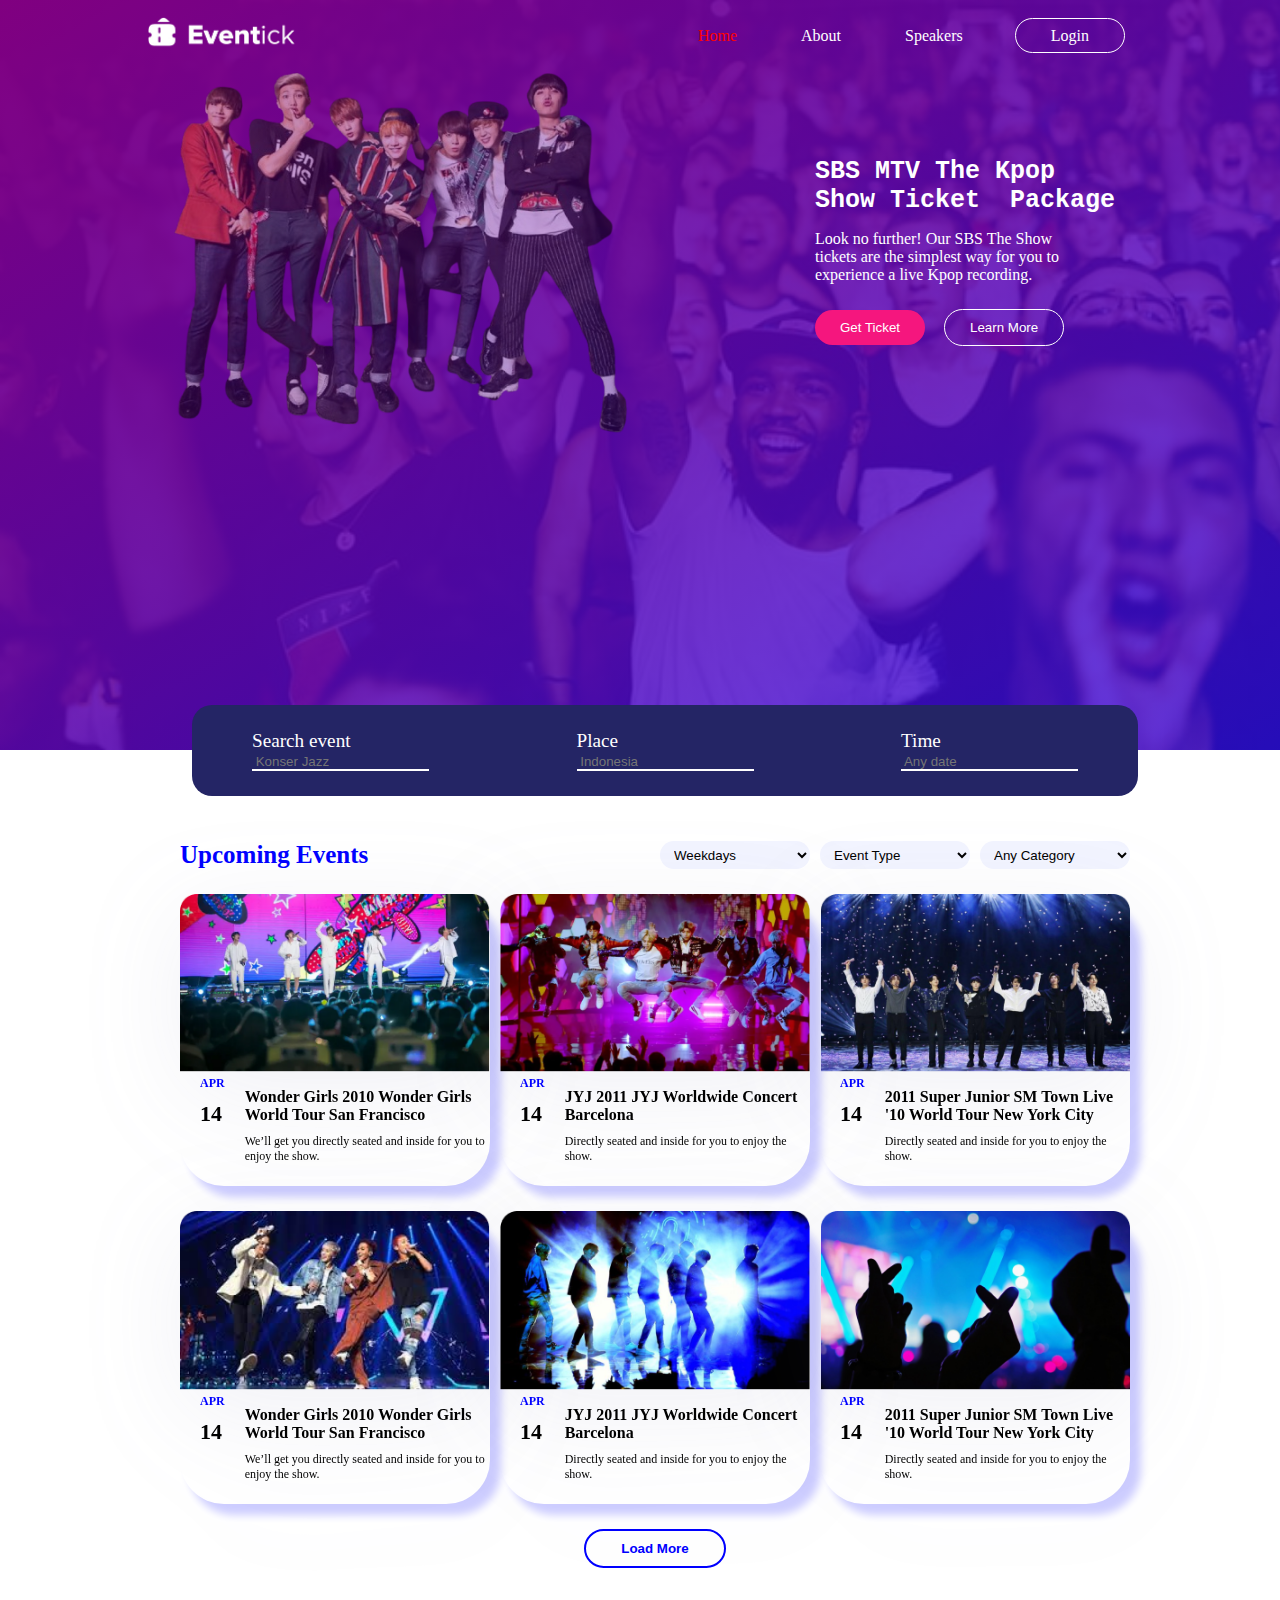
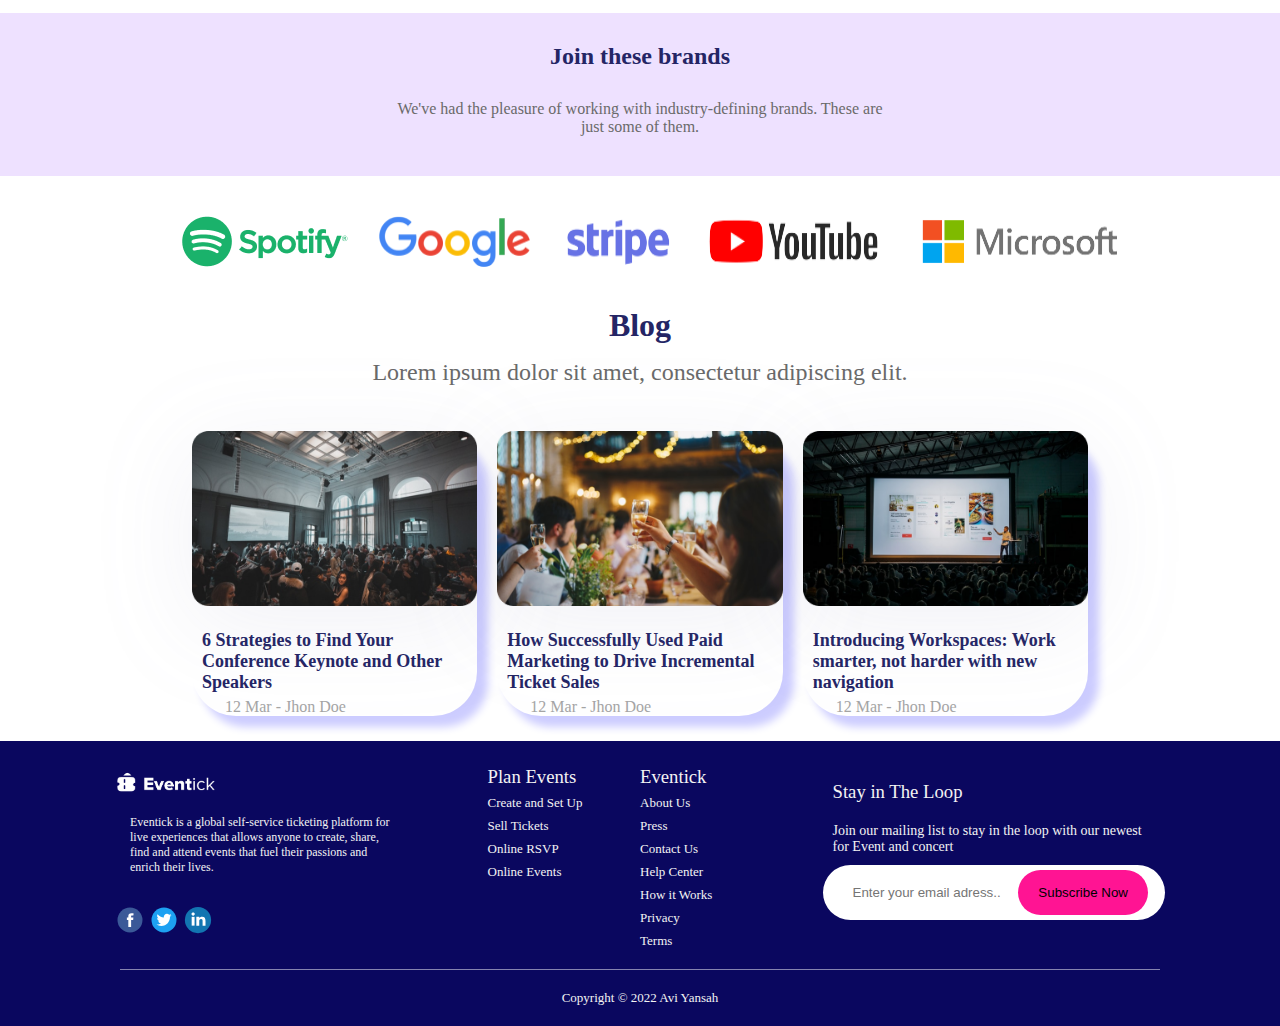
==== index.html @ 2ce07254 "last version" ====
<!DOCTYPE html>
<html lang="en">

<head>
    <meta charset="UTF-8">
    <meta name="viewport" content="width=device-width, initial-scale=1.0">

    <link rel="stylesheet" href="home.css">
    <link rel="icon" type="image/x-icon" href="/imgs/favicon.png">

    <title>SBS MTV The Kpop Show Ticket  Package</title>
</head>

<body>
    <header>
        <nav class="container">
            <div class="logo">
                <img src="imgs/logo.png" alt="Logo de Eventify">
            </div>
            <div class="link">
                <ul>
                    <li><a class="active" href="indix.html">Home</a></li>
                    <li><a href="about.html">About</a></li>
                    <li><a href="speakers.html">Speakers</a></li>
                    <li  ><a id="login" href="login.html">Login</a></li>
                </ul>
            </div>
        </nav>
        <section class="sec-in-header">
            <div class="img-bts">
                <img src="imgs/image.png" alt="image de bts">
            </div>
            <div class="cote-img">
                <h1>
                    <pre>SBS MTV The Kpop
Show Ticket  Package</pre>
                </h1>
                <P> Look no further! Our SBS The Show tickets are the simplest way for you to experience a live Kpop
                    recording.</P>
                <div class="sec-bottom">
                    <a href="login.html"><button id="col-1">Get Ticket</button></a>
                    <a href="About.html"><button id="col-2">Learn More</button></a>
                </div>
            </div>
        </section>
    </header>
    <!-- Search Box------------------------------------------------------------------------- -->
    <section class="box">
        <div >
            <label for="Search-event"> Search event </label>
            <input type="text" name="Search-event" placeholder=" Konser Jazz ">
        </div>
        <div>
            <label class="search" for="Search-place"> Place </label>
            <input  type="text" name="Search-place" placeholder=" Indonesia ">
        </div>
        <div>
            <label class="search" for="Search-time"> Time </label>
            <input type="text" name="Search-time" placeholder=" Any date ">
        </div>
    </section>
    <!-- End Search Box------------------------------------------------------------------------- -->


    <!-- Upcoming Events------------------------------------------------------------------------- -->
    <section class="upcoming-events">
        <div class="events-container">
            <div class="events-title">
                <h1>Upcoming Events</h1>
            </div>
            <select name="week">
                <option>Weekdays</option>
            </select>
            <select name="type">
                <option>Event Type</option>
            </select>
            <select name="category">
                <option>Any Category</option>
            </select>
            <div class="events-card">
                <img src="imgs/Rectangle 12.png" alt="event-1">
                <div class="event-description">
                    <div class="time">
                        <h3>APR</h3>
                        <h3>14</h3>
                    </div>
                    <div class="desc">
                        <h2>Wonder Girls 2010 Wonder Girls World Tour San Francisco</h2>
                        <p>We’ll get you directly seated and inside for you to enjoy the show.</p>
                    </div>
                </div>
            </div>
            <div class="events-card">
                <img src="./imgs/Rectangle 12-1.png" alt="event-1">
                <div class="event-description">
                    <div class="time">
                        <h3>APR</h3>
                        <h3>14</h3>
                    </div>
                    <div class="desc">
                        <h2>JYJ 2011 JYJ Worldwide Concert Barcelona</h2>
                        <p>Directly seated and inside for you to enjoy the show.</p>
                    </div>
                </div>
            </div>
            <div class="events-card">
                <img src="./imgs/Rectangle 12-2.png" alt="event-1">
                <div class="event-description">
                    <div class="time">
                        <h3>APR</h3>
                        <h3>14</h3>
                    </div>
                    <div class="desc">
                        <h2>2011 Super Junior SM Town Live '10 World Tour New York City</h2>
                        <p>Directly seated and inside for you to enjoy the show.</p>
                    </div>
                </div>
            </div>
            <div class="events-card">
                <img src="./imgs/Rectangle 12-3.png" alt="event-1">
                <div class="event-description">
                    <div class="time">
                        <h3>APR</h3>
                        <h3>14</h3>
                    </div>
                    <div class="desc">
                        <h2>Wonder Girls 2010 Wonder Girls World Tour San Francisco</h2>
                        <p>We’ll get you directly seated and inside for you to enjoy the show.</p>
                    </div>
                </div>
            </div>
            <div class="events-card">
                <img src="./imgs/Rectangle 12-4.png" alt="event-1">
                <div class="event-description">
                    <div class="time">
                        <h3>APR</h3>
                        <h3>14</h3>
                    </div>
                    <div class="desc">
                        <h2>JYJ 2011 JYJ Worldwide Concert Barcelona</h2>
                        <p>Directly seated and inside for you to enjoy the show.</p>
                    </div>
                </div>
            </div>
            <div class="events-card">
                <img src="./imgs/Rectangle 12-5.png" alt="event-1">
                <div class="event-description">
                    <div class="time">
                        <h3>APR</h3>
                        <h3>14</h3>
                    </div>
                    <div class="desc">
                        <h2>2011 Super Junior SM Town Live '10 World Tour New York City</h2>
                        <p>Directly seated and inside for you to enjoy the show.</p>
                    </div>
                </div>
            </div>
            <div class="event-btn">
                <button type="submit">Load More</button>
            </div>
        </div>
    </section>
    <!-- End Upcoming Events------------------------------------------------------------------------- -->
    <!--  join-brands section ------------------------------------------------------------------------- -->

    <section class="brand">
        <div class="join-brands">
            <h2>Join these brands</h2>
            <p>We've had the pleasure of working with industry-defining brands. These are just some of them.</p>
        </div>
    </section>

    <!-- End  join-brands section ------------------------------------------------------------------------- -->
    <!-- brands Logos section ------------------------------------------------------------------------- -->
    <section>
        <div class="logos-brand">
            <img src="./imgs/spotify.png" alt="spoti img">
            <img src="./imgs/google.png" alt="google img">
            <img src="./imgs/stripe.png" alt="stripe img">
            <img src="./imgs/youtube.png" alt="youtube img">
            <img src="./imgs/microsoft.png" alt="microsoft">
        </div>
    </section>
    <!--  End brands Logos section ------------------------------------------------------------------------- -->
    <!-- Blog section ------------------------------------------------------------------------- -->
    <section>
        <div class="blog">
            <div class="blog-title">
                <h1>Blog</h1>
                <p>Lorem ipsum dolor sit amet, consectetur adipiscing elit. </p>
            </div>
            <div class="blog-img">
                <img src="./imgs/blog1.png" alt="blog1">
                <h2>6 Strategies to Find Your Conference Keynote and Other Speakers</h2>
                <P>12 Mar - Jhon Doe</P>
            </div>
            <div class="blog-img">
                <img src="./imgs/blog2.png" alt="blog2">
                <h2>How Successfully Used Paid Marketing to Drive Incremental Ticket Sales</h2>
                <P>12 Mar - Jhon Doe</P>
            </div>
            <div class="blog-img">
                <img src="./imgs/blog3.png" alt="blog3">
                <h2>Introducing Workspaces: Work smarter, not harder with new navigation</h2>
                <P>12 Mar - Jhon Doe</P>
            </div>
        </div>
    </section>
    <!-- End of Blog section ------------------------------------------------------------------------- -->

    <!-- footer section------------------------------------------------------------------------- -->
    <footer class="main-footer">
        <section class="footer-container">
            <div class="footer-about">
                <img src="imgs/logo.png" alt="logo de Eventify" id="footer-logo">
                <p>
                    Eventick is a global self-service ticketing platform for live experiences
                    that allows anyone to create, share, find and attend events that fuel their
                    passions and enrich their lives.
                </p>
                <div class="social-media">
                    <img src="icons/facebook.svg" alt="Facebook page">
                    <img src="icons/twitter.svg" alt="Facebook page">
                    <img src="icons/linkedin.svg" alt="Facebook page">
                </div>
            </div>
            <div class="footer-events">
                <h3>Plan Events</h3>
                <p><a href="#">Create and Set Up</a></p>
                <p><a href="#">Sell Tickets</a></p>
                <p><a href="#">Online RSVP</a></p>
                <p><a href="#">Online Events</a></p>
            </div>
            <div class="footer-links">
                <h3>Eventick</h3>
                <p><a href="About.html">About Us</a></p>
                <p><a href="#">Press</a></p>
                <p><a href="login.html">Contact Us</a></p>
                <p><a href="#">Help Center</a></p>
                <p><a href="#">How it Works</a></p>
                <p><a href="#">Privacy</a></p>
                <p><a href="#">Terms</a></p>
            </div>
            <div class="footer-news-letter">
                <h3>Stay in The Loop</h3>
                <p>
                    Join our mailing list to stay in the
                    loop with our newest for Event and concert
                </p>
                <div class="newsletter">
                    <input type="text" id="news-input" placeholder="Enter your email adress..">
                    <button type="button">Subscribe Now</button>
                </div>
            </div>
        </section>
        <div class="copy-right">
            Copyright &copy; 2022 Avi Yansah
        </div>
    </footer>
    <!-- End of Footer section ------------------------------------------------------------------------- -->

</body>

</html>
---- home.css ----
*{
    padding: 0;
    margin: 0;
}
.active {
    color : red !important;
    }


html{
overflow-x: hidden;
scroll-behavior: smooth;
}

.link ul{
    list-style-type: none;
    margin:0;
    padding:0;
    display:flex;

}
#login{
    border: 1px solid white;
    border-radius: 35px;
    margin-top: -7px;
    cursor: pointer;
    padding-inline: 35px;
    /* display: block; */
}
.link li a {
    text-decoration:none;
    color: white;
    margin-right: 40px;
        padding: 8px  12px ;
}
.link li:not(.login) a:hover:not(.active) {
    background-color: #e91e8e ;
    color: white;
    border-radius: 35px;
  }
  
.container,
.sec-in-header{
    display: flex;
    margin: 0 130px;
}
.link{
    display: flex;
    align-items: center;
    width: 80%;
    justify-content: right;
    
}
.logo{
    width: 20%;
}
img{
    width: 150px;
}

header{
    background-image: linear-gradient(to bottom right , purple, rgba(41, 4, 248, 0.7)) , url("imgs/wallpaper.jpg"); 
    background-size: cover;
    background-repeat: no-repeat;
    background-position: center;
    width: 100%;
    margin: 0;
    padding: 15px;
    height: 80vh;
}
.sec-in-header{
    display: flex;
} 
.img-bts,
.cote-img{
    width:50%;
}
.img-bts img {
    width: 100%;

  }
  .cote-img {
    color: white;
    width: 25%;

  }
  .cote-img{
    padding: 100px 0 0 160px ;
  }
  .cote-img P {
margin-top:15px;

  }
  .cote-img h1{
    font-size: 25px;
  }
  

.sec-bottom{
    margin-top: 25px;
    cursor: pointer;
}
.sec-bottom button{
    padding: 10px 25px;
    border-radius: 30px;
    cursor: pointer;
}

#col-1{
    border: none;
    background-color:#f5167e;
    color: white;
    margin-right: 15px;
}

#col-2{
    border: 1px solid white;
    background-color: transparent;
    color: white;
}


.box{
    display: flex;
}
label{
    display:block;
    font-size: larger;
}
.box div{
    padding: 0 35px;
}
option{
    font-size: large;
    color : white;
}
.box div input,
.box div select,
.box div input:focus,
.box div select:focus{
    border-top: none;
    border-left: none;
    border-right: none;
    border-bottom: 2px solid white;
    background-color: transparent;
    outline: none ;
}

.box{
    display: flex;
    background-color: #242565;
    color: white;
    width: 70%;
    margin:-45px 15% 0 ;
    padding: 25px;
    border-radius: 20px;
    justify-content: space-between;
}
select{
    padding: 0 75px;
}
/* footer{
background-color: #0A075F;
}

.first-div{
    background-color: rgb(235, 111, 10);
    margin:60px;
    width: 33%;

} */
 /* Footer Section --------------------------------------------------------------------------*/

.main-footer{
    background-color: #0A075F;
    margin-top: 20px;
    color:#F3F3F3;

}

.footer-container{
    display: flex;
    margin: 0 75px;
    padding: 10px;
    color:#F3F3F3;

}


.footer-about,
.footer-news-letter{
    width:35%;
    margin: 10px 10px 10px 0; 
    padding: 10px 30px;
}

.footer-events,
.footer-links{
    width:15%;
    margin: 15px 10px 10px 0;
    display: block;
}
.footer-news-letter h3,
.footer-news-letter p{
    padding: 10px;
}

.footer-events a,
.footer-links a
{
padding-top: 15px;
color:#F3F3F3;

}
#footer-logo{
    width: 30%;
}

.footer-about p{
    font-size: 12px;
    font-weight: 200;
    width: 80%;
    padding: 15px;
    padding-top: 15px;

}

.social-media img{
    width: 30px;
    padding-top: 15px;

}

.footer-container a{
    text-decoration: none;
    font-size: small;
}

.footer-events p,
.footer-links p{
    margin-top: -5px;
    padding-top: 10px;

}

.footer-container h3{
    font-weight: 500;
}

.footer-news-letter p{
    font-weight: 300;
    font-size: 14px;
    color:#F3F3F3;

}

.newsletter{
    position: relative;
}

.newsletter input{
    background-color: white;
    border: none;
    border-radius: 30px;
    padding: 20px 30px;
    width: 85%;
    position: absolute;
    color: black;
}

.newsletter input{
    border: none;
    outline: none;
}

.newsletter button{
    position: absolute;
    right: 7px;
    top: 5px;
    padding: 15px 20px;
    align-content: center;
    border: none;
    border-radius: 35px;
    /* margin-left: 20px; */
    background-color: deeppink;
    cursor: pointer;
}

.newsletter button:hover{
    background-color: #141572;
    transition: all 400ms;
    border: none;
}

.copy-right{
    font-size: 13px;
    font-weight: 300;
    padding: 20px 0;
    text-align: center;
    border-top: 1px solid rgba(255, 255, 255, 0.5);
    margin: 0 120px
}

.events-container{
    display: grid;
    grid-template-columns: repeat(6 , 1fr);
    grid-template-rows: repeat(4 , auto);
    margin: 45px 150px ;
    padding-left: 30px;
    padding-right: 0px;
    gap:  25px 10px; 
}

.events-title{
    grid-column: 1 / 4 ;
}

.events-title h1{
    color: blue;
    font-size: 25px;
    font-weight: 600;
}

.events-container select{
    height: 100%;
    width: 100%;
    align-self: center;
    justify-self: center;
    border: none;
    border-radius: 30px;
    background-color:#F2F4FF;
    padding: 5px 10px;
}

.events-card{
    grid-column: span 2;
    filter: drop-shadow(0px 18.9529px 47.3822px rgba(119, 115, 170, 0.1));
    padding-bottom: 22px;

}

.events-card img{
    width: 100%;
}

.event-description{
    display: flex;
}

.time{
    padding: 0 20px;
}

.time h3:first-child{
    color: blue;
    font-size: 12px;
}

.time h3:last-child{
    font-size: 22px;
    margin-top: 10px;
}

.desc h2{
    font-size: 16px;
    padding-top: 12px;
}

.desc p{
    font-size: 12px;
    margin-top: 10px;  

}

.event-btn{
    grid-column: span 6;
    text-align: center;
}

.event-btn button{
    padding: 10px 35px;
    border-radius: 30px;
    border: 2px solid blue;
    color: blue;
    font-weight: 600;
    background-color: transparent;
}

/* <!--  join-brands section ------------------------------------------------------------------------- --> */

.join-brands{
    background-color: #EEE1FF;
    text-align: center;
}
.join-brands h2 {
    color: #242565;
    font-weight:700;
    padding: 30px;

}
.join-brands p {
    
    padding: 0 390px 40px ;
    font-weight: 500;
    color: #6A6A6A;
}
/* <!--   End join-brands section ------------------------------------------------------------------------- --> */

.logos-brand{
    display: flex;
    margin: 25px 13%;
}
.logos-brand img {
    display: block;
    justify-content: space-between;
    padding: 15px 15px;
    width: 100%;
}
/* <!--  End brands L ogos section ------------------------------------------------------------------------- --> */
/* <!-- Blog section ------------------------------------------------------------------------- --> */

.blog{
    display: grid;
    grid-template-columns: repeat(3,1fr);
    gap: 30px 20px;
    margin: 25px 15%;


}
.blog-title{
    grid-column: span 3;
    text-align: center;
}

.blog-title h1{
    font-weight: 900;
    font-size:xx-large;
    color: #242565;
}
.blog-title p{
    color:#6A6A6A;
    font-weight: 500;
    font-size: x-large;
    margin-top: 15px ;
    margin-bottom: 15px;
}
.blog-img img {
    width: 100%; 
    filter: drop-shadow(0px 18.9529px 47.3822px rgba(119, 115, 170, 0.1));
}
.blog-img h2{
color: #242565;
font-size: large;
padding-top: 20px;
padding-left: 10px;
} 
.blog-img p {
    color: #A5A5A5;
    padding-top: 5px;
    padding-left: 18px;
    margin-left: 15px;
}
.blog-img{
    box-shadow: 10px 10px 9px 1px rgba(0, 0, 255, .2); 
    transition: all .5s;
    cursor: pointer;
    border-radius: 44px;
}
.blog-img:hover{
    scale: 1.05;
    background-color: black;
    color: white;
    z-index: 2;
 }

/* <!-- End Blog section ------------------------------------------------------------------------- --> */

/* <!-- Speakers section ------------------------------------------------------------------------- --> */
.Speakers-title{
    grid-column: 1 / 7 ;
    text-align: center;
    padding: 0 50px;
    color: #0A075F;
}
.events-card{
    box-shadow: 10px 10px 9px 1px rgba(0, 0, 255, .2); 
    transition: all .5s;
    cursor: pointer;
    border-radius: 44px;
}
.events-card:hover{
    scale: 1.05;
    background-color: black;
    color: white;
    z-index: 2;
 }
 .header-speakers{
    background-image: linear-gradient(to bottom right , rgb(141, 199, 215), rgba(250, 88, 215, 0.4)) , url("imgs/BACK-ABOUT.jpg"); 
 }
 .img-bts{
    opacity: 0.6;
 }

 /* -------------------------------------------------------------------------------- */
                                   /* PAGE ABOUT */
 /* -------------------------------------------------------------------------------- */
 .header-about{
    background-image: linear-gradient(to bottom right , rgb(231, 221, 231), rgba(41, 4, 248, 0.5)) , url("imgs/background-about.png"); 

 }
 .sectors{
    display: grid;
    grid-template-columns: repeat(3 , 1fr);
    grid-template-rows: auto auto auto;
    gap: 20px;
    margin: 30px 15%;
 }
 .sectors-title {
    grid-column: 1/span 3 ;
    color:#A91DBE;
    text-align: center;
    font-size: xx-large;
    padding-bottom: 30px;
    margin: 0;
 }
 .sectors-card h3{
color: #A91DBE;
text-align: center;

 }
 .sectors-card ul {
margin: 0;
padding-left: 35px; 
}
 .sectors-card{
    background-color: #D9D9D9;
    border: 1px solid black;
    padding: 10px;
    box-shadow: 10px 10px 9px 1px rgba(0, 0, 255, .2); 
}
 .sectors-card img{
    width: 100%;
 }
 .sectors-card:hover{
    scale: 1.3;
    background-color: black;
    color: white;
    z-index: 2;
 }
 .sectors-card{
        transition: all .5s;
        cursor: pointer;
 }
 .box-about{
    display: grid;
    grid-template-columns: repeat(3 , 1fr);
    grid-template-rows: auto auto;
    margin: 25px 15%;
    gap: 20px;
    text-align: center;
    background-color: #242565;
    color: white;
    width: 70%;
    padding: 14px;
    border-radius: 20px;
    margin-top: -50px;
     
    
  }
  .b1{
    grid-column: span 1;
  }
  /* ------------------------------------------------------------------------------------------------------------------ */
                                                             /* LOGIN PAGE */
  /* ------------------------------------------------------------------------------------------------------------------- */
  
  .login-page {
    background-image: linear-gradient(to bottom right , rgb(201, 124, 173), rgba(118, 36, 231, 0.2)) , url("imgs/BACK-LOGIN.jpg"); 
    background-size: cover;
    background-repeat: no-repeat;
    background-position: center;
    width: 100%;
    margin: 0;
    padding: 15px;
    height: 96vh;
  }
  .img-bts-login {
    width: 55%;
    margin-left: 0px;
    margin-top: 60px;
    opacity: 0.5;

  }
  .img-bts-login img{
    width: fit-content;
    
  }
  .sec-in-header-login{
    display: flex;
  }
  .form-login{
    background-color:  rgba(243, 239, 242, 0.3);
    margin-top: 80px;
    margin-left: 80px;
    height: 400px;
    width: 30%;
    /* margin-bottom: 700px; */
    border: 1px solid black;
    box-shadow: 10px 10px 9px 1px rgba(8, 8, 16, 1);

  }
.form-login input{
    display: block;
}
.form-login form {

    grid-row: 3/7;
}
.form-title{
    color:white;
    margin-top: 25px;
    margin-bottom: 25px;
    text-align: center;
}
.form-title p {
    padding: 10px 10px;
    font-size: 400;
    font-weight: bold;
}
.form-input input:not(.login-input){
    margin:  15px  auto;
    padding: 10px 100px;
    text-align: center;
    align-self: center;
    display: block;
    width: 30%;
    border: none;
    border-radius: 15px;
    outline: none;
 }



.login-input{
background-color: rgb(40,12,183,0.5);
cursor: pointer;
text-align: center;
padding: 10px 100px;
color: white;
border-radius: 15px;
border: none;
margin-inline:auto;
margin-bottom: 15px;

}
.forget-pass {
text-align: center;
}
.forget-pass a{
    color: black ;

}
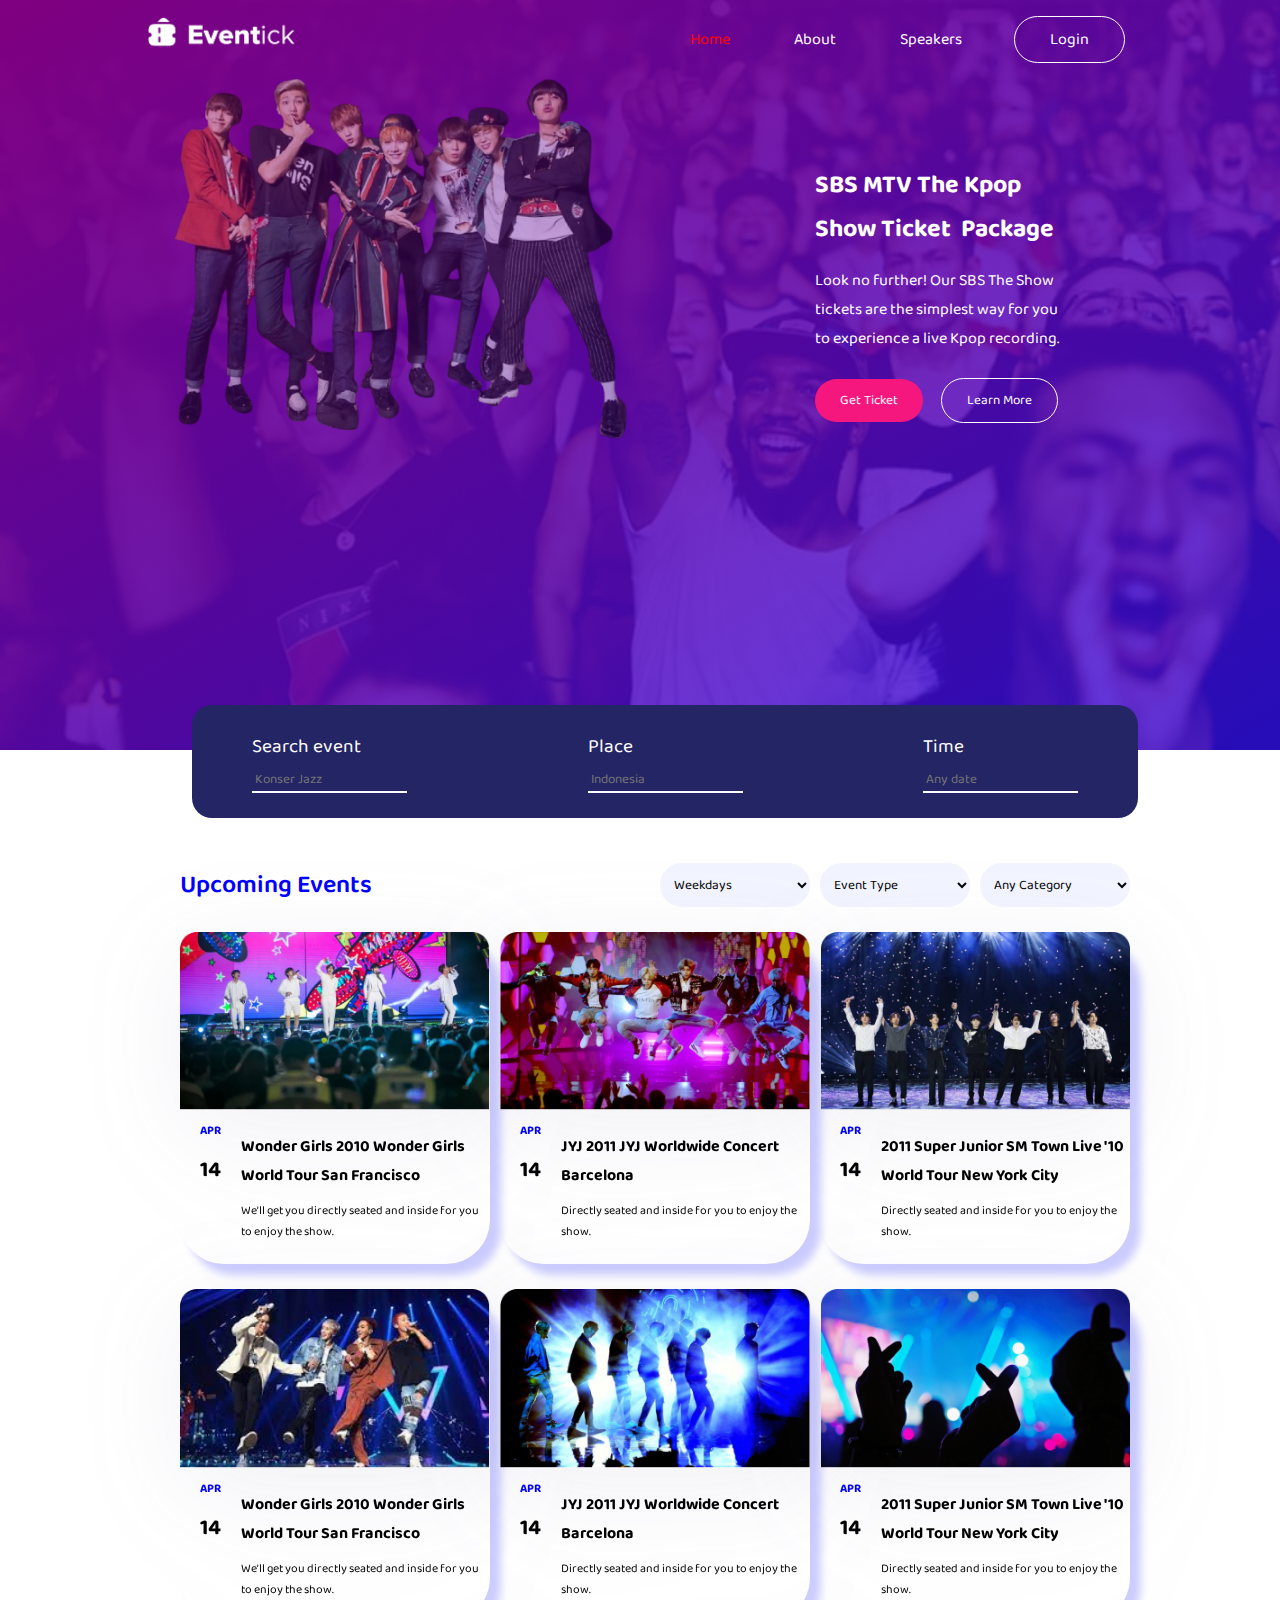
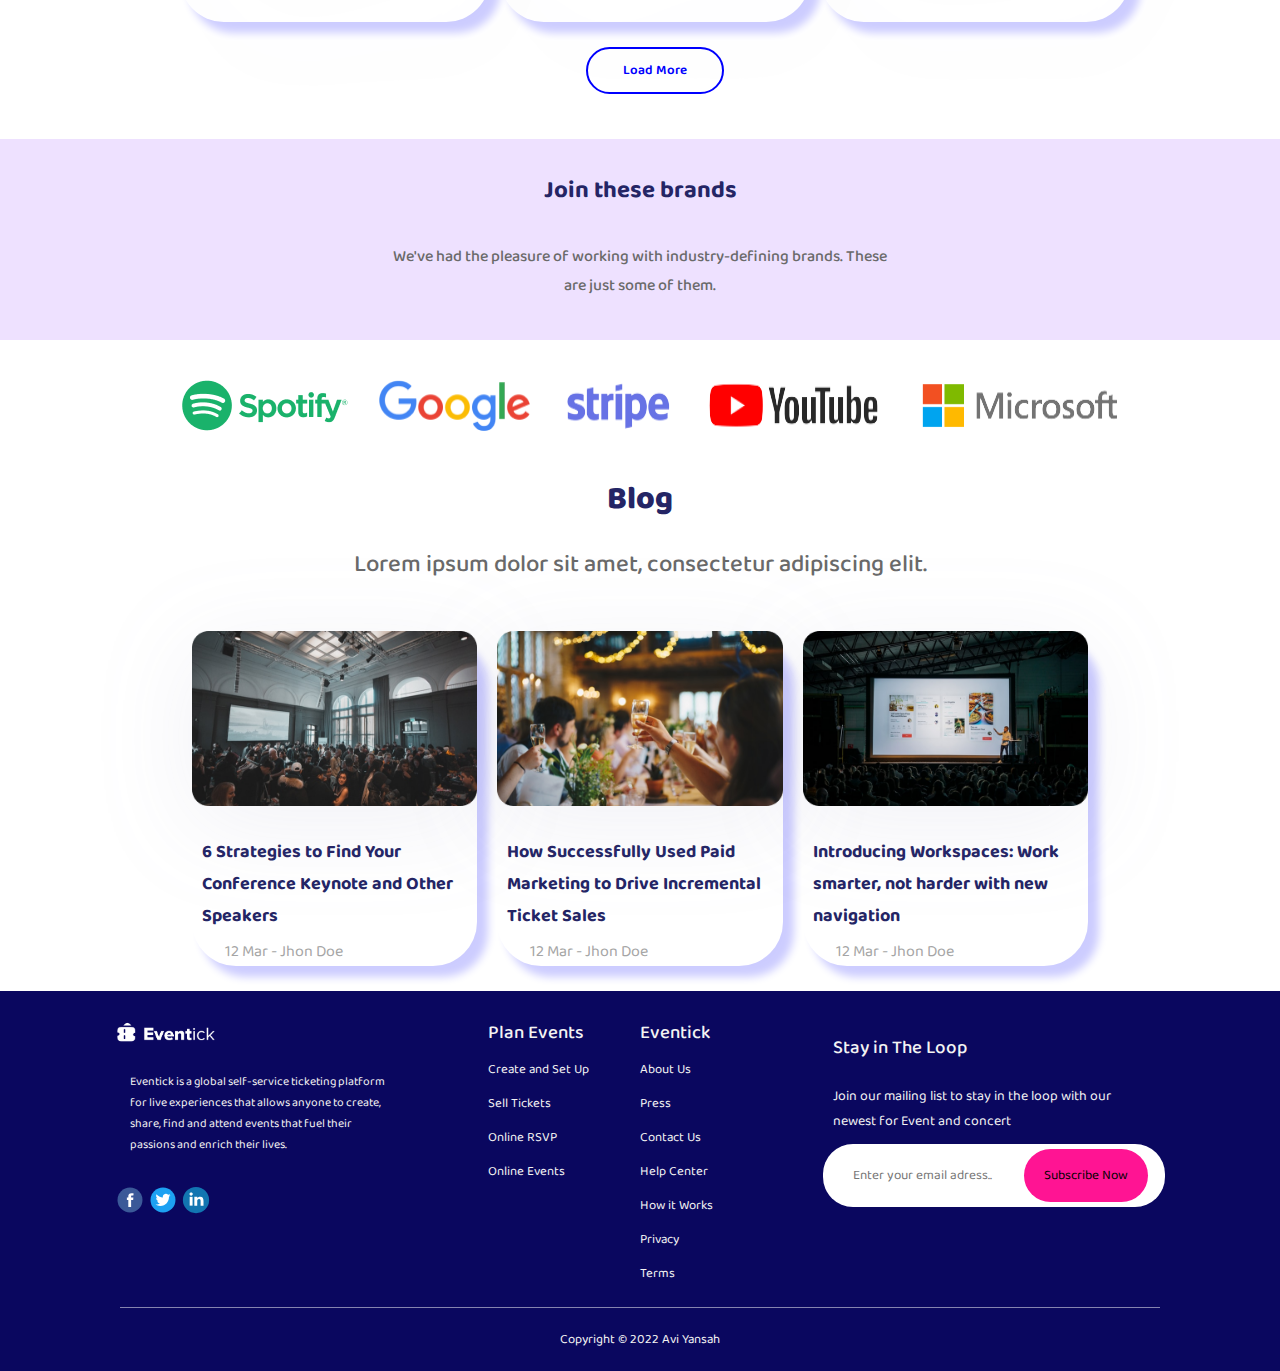
==== commit 9759d719: "changement de font" ====
--- a/index.html
+++ b/index.html
@@ -7,8 +7,10 @@
 
     <link rel="stylesheet" href="home.css">
     <link rel="icon" type="image/x-icon" href="/imgs/favicon.png">
-
     <title>SBS MTV The Kpop Show Ticket  Package</title>
+    <link rel="preconnect" href="https://fonts.googleapis.com">
+    <link rel="preconnect" href="https://fonts.gstatic.com/" crossorigin>
+    <link href="https://fonts.googleapis.com/css2?family=Baloo+Paaji+2:wght@400..800&display=swap" rel="stylesheet">
 </head>
 
 <body>
--- a/home.css
+++ b/home.css
@@ -1,6 +1,11 @@
 *{
     padding: 0;
     margin: 0;
+}
+*{
+    margin: 0;
+    padding: 0;
+    font-family: "Baloo Paaji 2", sans-serif;
 }
 .active {
     color : red !important;
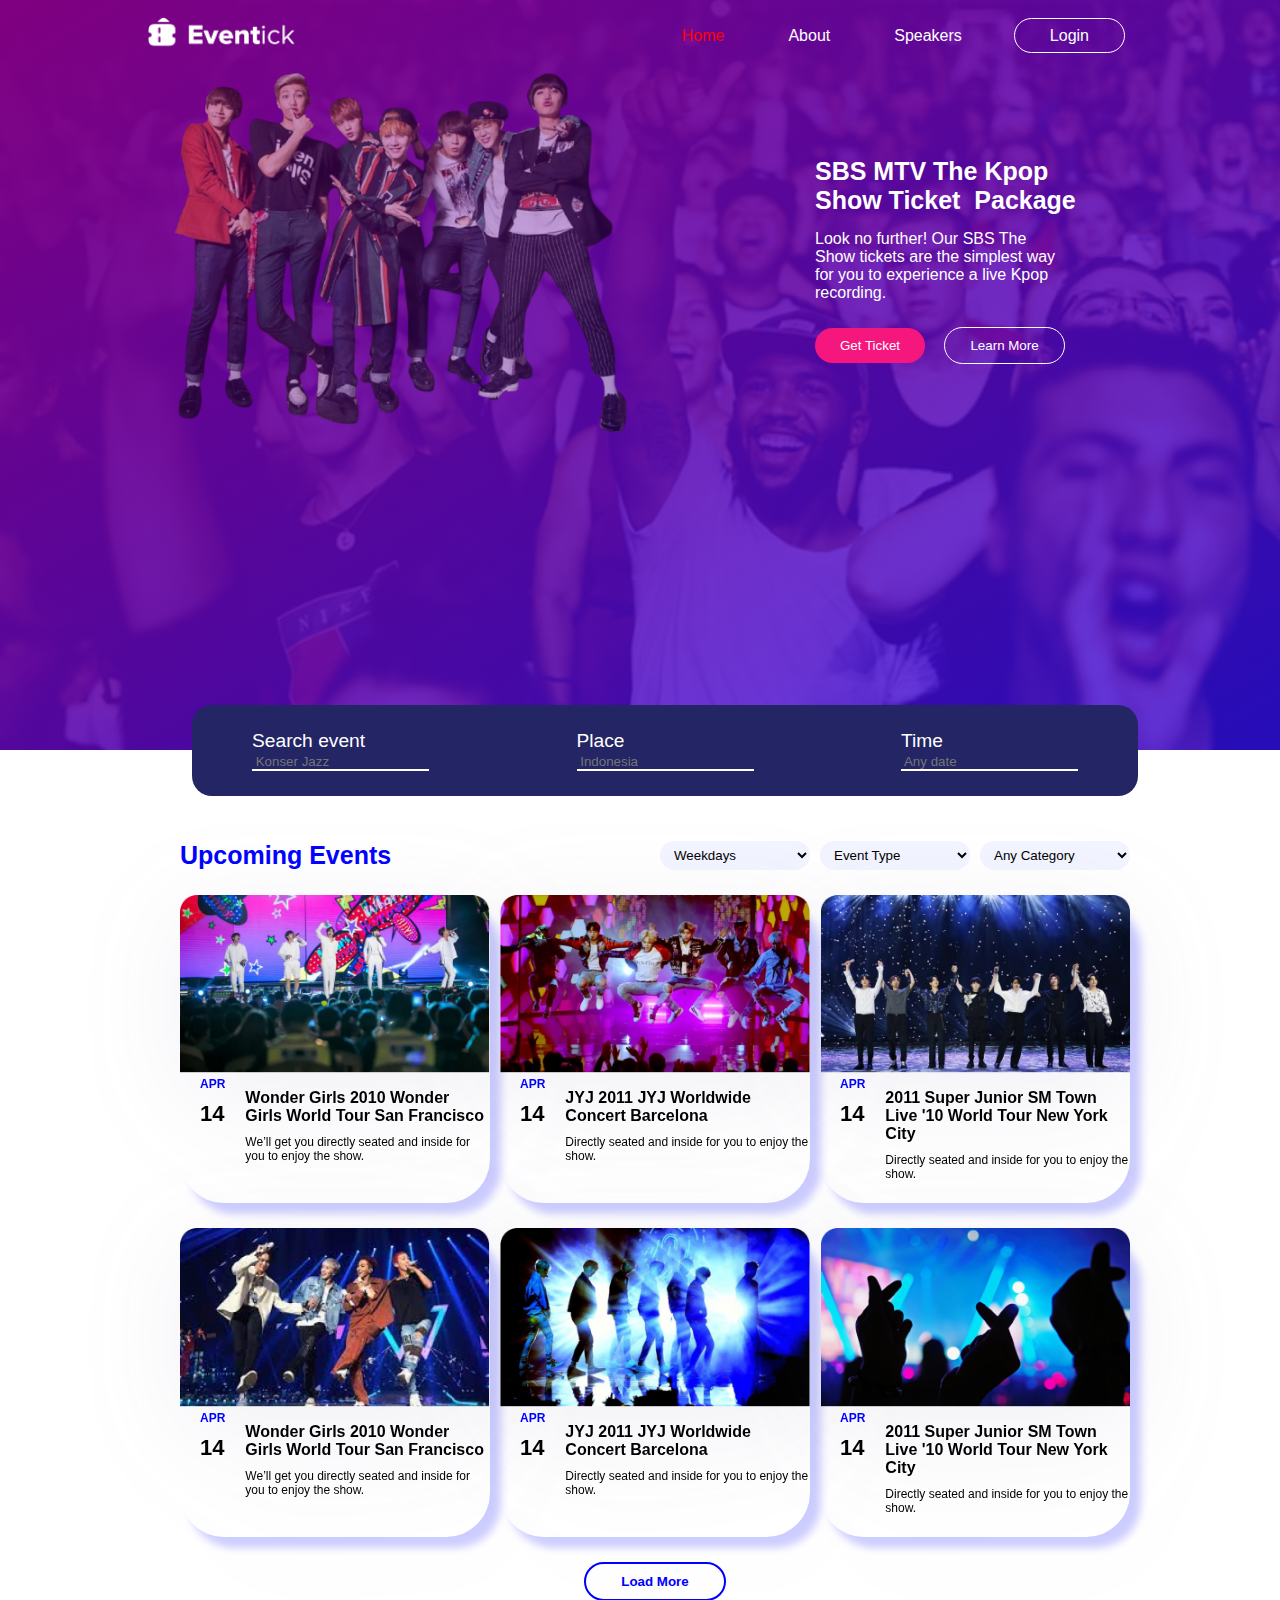
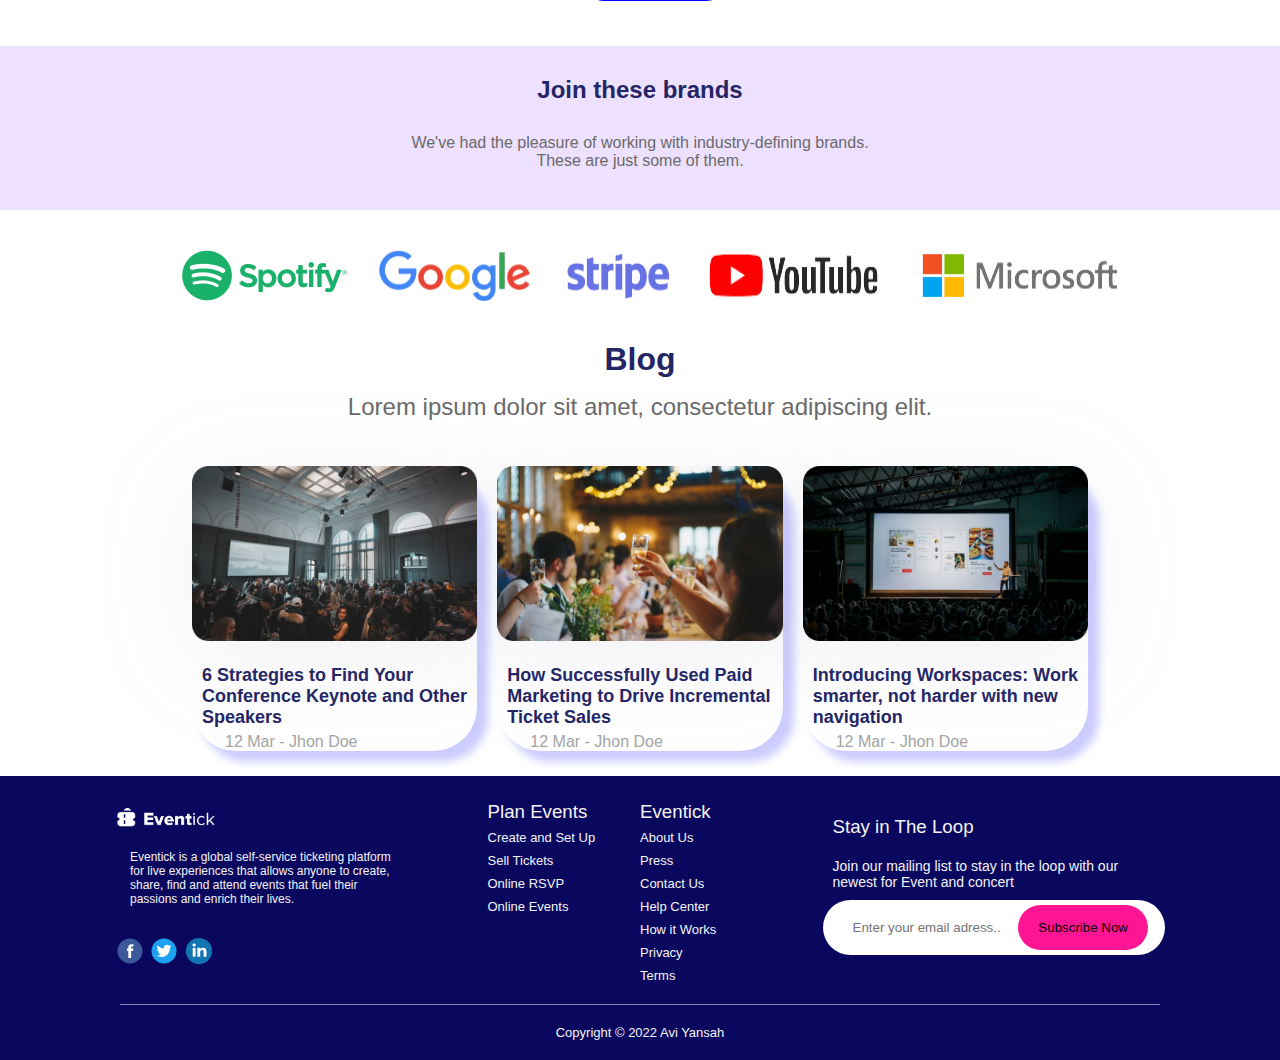
==== commit 481d179d: "changement de font" ====
--- a/index.html
+++ b/index.html
@@ -8,9 +8,7 @@
     <link rel="stylesheet" href="home.css">
     <link rel="icon" type="image/x-icon" href="/imgs/favicon.png">
     <title>SBS MTV The Kpop Show Ticket  Package</title>
-    <link rel="preconnect" href="https://fonts.googleapis.com">
-    <link rel="preconnect" href="https://fonts.gstatic.com/" crossorigin>
-    <link href="https://fonts.googleapis.com/css2?family=Baloo+Paaji+2:wght@400..800&display=swap" rel="stylesheet">
+   
 </head>
 
 <body>
